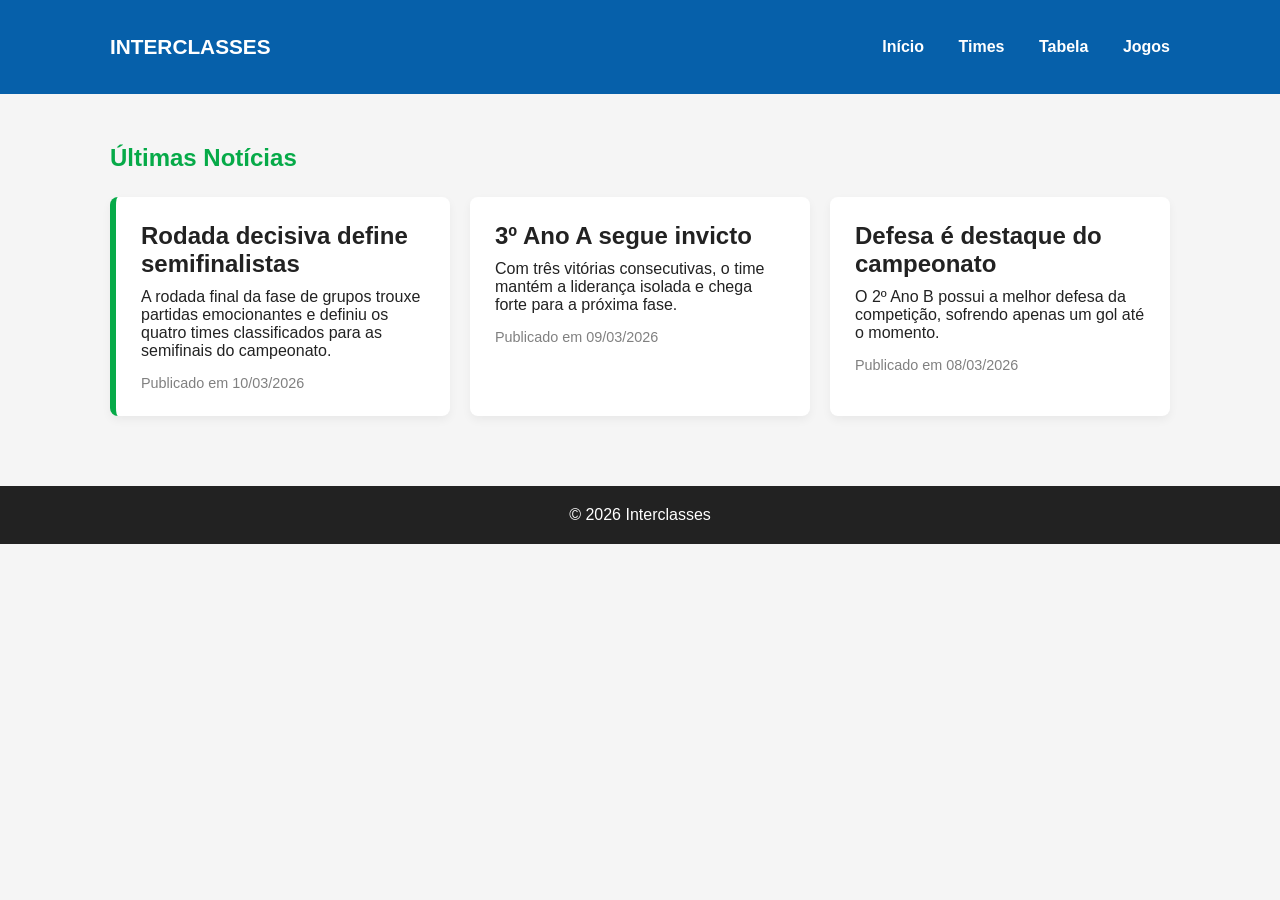
==== noticias.html @ 079131e8 "Add files via upload" ====
<!DOCTYPE html>
<html lang="pt-BR">
<head>
  <meta charset="UTF-8">
  <meta name="viewport" content="width=device-width, initial-scale=1.0">
  <title>Notícias - Interclasses</title>
  <link rel="stylesheet" href="style.css">
</head>
<body>

<header class="topbar">
  <div class="container nav">
    <div class="logo">INTERCLASSES</div>
    <nav>
      <a href="index.html">Início</a>
      <a href="#">Times</a>
      <a href="#">Tabela</a>
      <a href="#">Jogos</a>
    </nav>
  </div>
</header>

<main class="container">

  <section class="news-page">
    <h1>Últimas Notícias</h1>

    <div class="news-grid">

      <article class="news-card destaque">
        <h2>Rodada decisiva define semifinalistas</h2>
        <p>
          A rodada final da fase de grupos trouxe partidas emocionantes
          e definiu os quatro times classificados para as semifinais do campeonato.
        </p>
        <span class="data">Publicado em 10/03/2026</span>
      </article>

      <article class="news-card">
        <h2>3º Ano A segue invicto</h2>
        <p>
          Com três vitórias consecutivas, o time mantém a liderança isolada
          e chega forte para a próxima fase.
        </p>
        <span class="data">Publicado em 09/03/2026</span>
      </article>

      <article class="news-card">
        <h2>Defesa é destaque do campeonato</h2>
        <p>
          O 2º Ano B possui a melhor defesa da competição,
          sofrendo apenas um gol até o momento.
        </p>
        <span class="data">Publicado em 08/03/2026</span>
      </article>

    </div>
  </section>

</main>

<footer>
  <p>© 2026 Interclasses</p>
</footer>

<script src="script.js"></script>
</body>
</html>
---- style.css ----
* {
  margin: 0;
  padding: 0;
  box-sizing: border-box;
  font-family: Arial, Helvetica, sans-serif;
}

body {
  background: #f5f5f5;
  color: #222;
}

/* HEADER */
.topbar {
  background: #0660aa; /* verde estilo ge */
  padding: 15px 0;
  color: white;
}

.nav {
  display: flex;
  justify-content: space-between;
  align-items: center;
}

.logo {
  font-weight: bold;
  font-size: 1.3rem;
}

nav a {
  color: white;
  text-decoration: none;
  margin-left: 30px;
  font-weight: 600;
}

nav a:hover {
  opacity: 0.8;
}

.container {
  max-width: 1100px;
  margin: auto;
  padding: 20px;
}

/* HERO */
.hero {
  background: white;
  padding: 40px;
  border-radius: 8px;
  margin-top: 30px;
  box-shadow: 0 4px 10px rgba(0,0,0,0.05);
}

.hero h1 {
  font-size: 2.5rem;
  color: #0660aa;
  margin-bottom: 15px;
}

.hero button {
  margin-top: 15px;
  padding: 10px 20px;
  border: none;
  background: #0660aa;
  color: white;
  font-weight: bold;
  cursor: pointer;
  border-radius: 5px;
}

.hero button:hover {
  background: #05438a;
}

/* TABELA */
.tabela-section {
  margin-top: 40px;
}

.tabela-section h2 {
  margin-bottom: 15px;
}

table {
  width: 100%;
  border-collapse: collapse;
  background: white;
  border-radius: 8px;
  overflow: hidden;
}

th {
  background: #0660aa;
  color: white;
  padding: 12px;
}

td {
  padding: 12px;
  text-align: center;
}

tr:nth-child(even) {
  background: #f2f2f2;
}

.atualizar-btn {
  margin-top: 15px;
  padding: 10px 20px;
  border: none;
  background: #222;
  color: white;
  cursor: pointer;
  border-radius: 5px;
}

.atualizar-btn:hover {
  background: #000;
}

/* FOOTER */
footer {
  margin-top: 50px;
  background: #222;
  color: white;
  text-align: center;
  padding: 20px;
}

.news-page {
  margin-top: 30px;
}

.news-page h1 {
  color: #06aa48;
  margin-bottom: 25px;
}

.news-grid {
  display: grid;
  grid-template-columns: repeat(auto-fit, minmax(300px, 1fr));
  gap: 20px;
}

.news-card {
  background: white;
  padding: 25px;
  border-radius: 8px;
  box-shadow: 0 4px 10px rgba(0,0,0,0.05);
  transition: 0.3s;
}

.news-card:hover {
  transform: translateY(-5px);
}

.news-card h2 {
  margin-bottom: 10px;
}

.news-card .data {
  display: block;
  margin-top: 15px;
  font-size: 0.9rem;
  color: gray;
}

.destaque {
  border-left: 6px solid #06aa48;
}
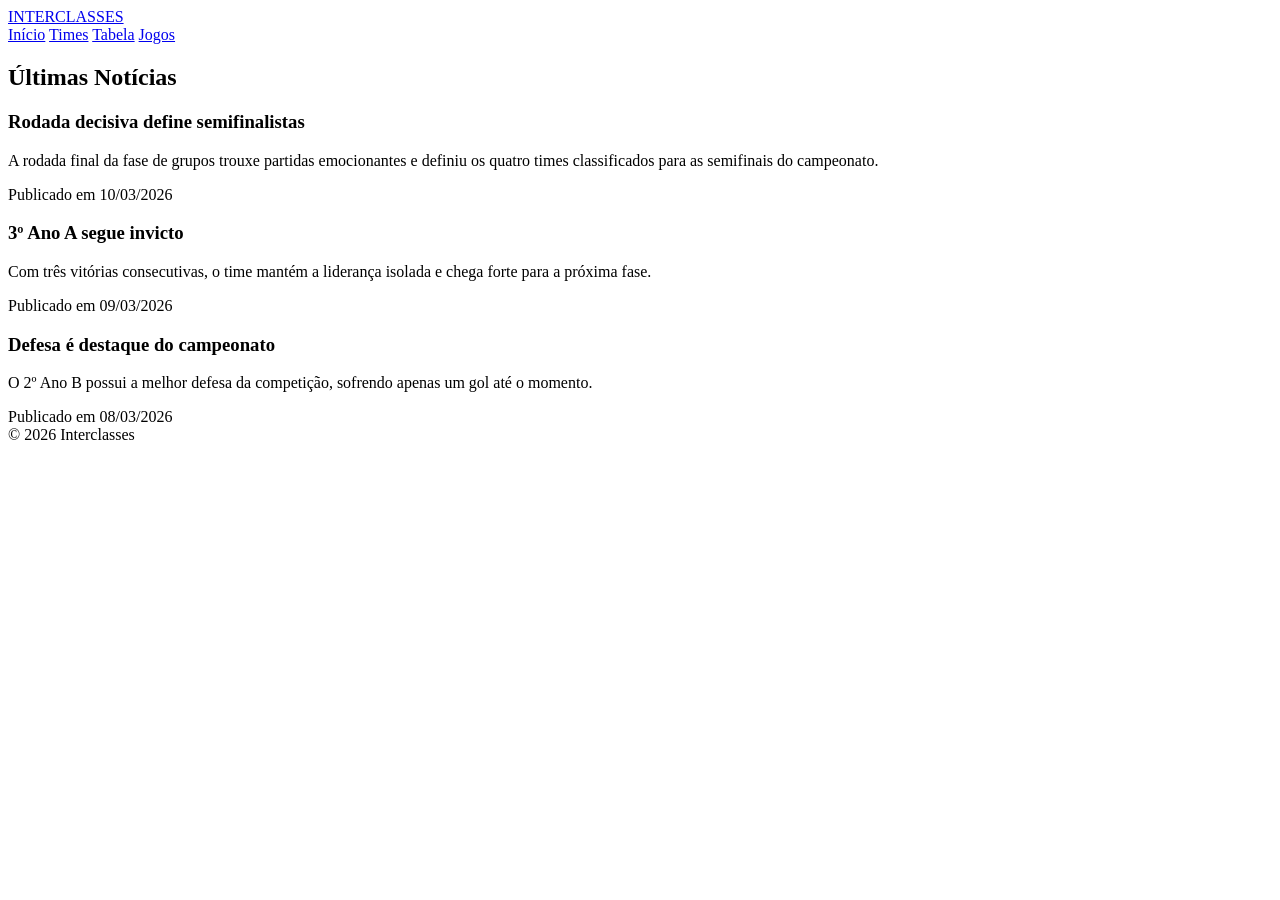
==== commit 5701e87d: "Atualizar o noticias.html" ====
--- a/noticias.html
+++ b/noticias.html
@@ -1,68 +1,51 @@
-<!DOCTYPE html>
-<html lang="pt-BR">
-<head>
-  <meta charset="UTF-8">
-  <meta name="viewport" content="width=device-width, initial-scale=1.0">
-  <title>Notícias - Interclasses</title>
-  <link rel="stylesheet" href="style.css">
-</head>
-<body>
-
-<header class="topbar">
-  <div class="container nav">
-    <div class="logo">INTERCLASSES</div>
-    <nav>
-      <a href="index.html">Início</a>
-      <a href="#">Times</a>
-      <a href="#">Tabela</a>
-      <a href="#">Jogos</a>
-    </nav>
-  </div>
-</header>
-
-<main class="container">
-
-  <section class="news-page">
-    <h1>Últimas Notícias</h1>
-
-    <div class="news-grid">
-
-      <article class="news-card destaque">
-        <h2>Rodada decisiva define semifinalistas</h2>
-        <p>
-          A rodada final da fase de grupos trouxe partidas emocionantes
-          e definiu os quatro times classificados para as semifinais do campeonato.
-        </p>
-        <span class="data">Publicado em 10/03/2026</span>
-      </article>
-
-      <article class="news-card">
-        <h2>3º Ano A segue invicto</h2>
-        <p>
-          Com três vitórias consecutivas, o time mantém a liderança isolada
-          e chega forte para a próxima fase.
-        </p>
-        <span class="data">Publicado em 09/03/2026</span>
-      </article>
-
-      <article class="news-card">
-        <h2>Defesa é destaque do campeonato</h2>
-        <p>
-          O 2º Ano B possui a melhor defesa da competição,
-          sofrendo apenas um gol até o momento.
-        </p>
-        <span class="data">Publicado em 08/03/2026</span>
-      </article>
-
-    </div>
-  </section>
-
-</main>
-
-<footer>
-  <p>© 2026 Interclasses</p>
-</footer>
-
-<script src="script.js"></script>
-</body>
+<!DOCTYPE html>
+<html lang="pt-br">
+<head>
+    <meta charset="UTF-8">
+    <title>Notícias - Interclasses</title>
+    <link rel="stylesheet" href="css/style.css">
+</head>
+<body>
+
+<header>
+    <div class="logo">
+        <a href="index.html">INTERCLASSES</a>
+    </div>
+    <nav>
+        <a href="index.html">Início</a>
+        <a href="#">Times</a>
+        <a href="#">Tabela</a>
+        <a href="#">Jogos</a>
+    </nav>
+</header>
+
+<section class="pagina-noticias">
+    <h1>Últimas Notícias</h1>
+
+    <div class="cards">
+        <div class="card destaque">
+            <h3>Rodada decisiva define semifinalistas</h3>
+            <p>A rodada final da fase de grupos trouxe partidas emocionantes e definiu os quatro times classificados para as semifinais do campeonato.</p>
+            <span>Publicado em 10/03/2026</span>
+        </div>
+
+        <div class="card">
+            <h3>3º Ano A segue invicto</h3>
+            <p>Com três vitórias consecutivas, o time mantém a liderança isolada e chega forte para a próxima fase.</p>
+            <span>Publicado em 09/03/2026</span>
+        </div>
+
+        <div class="card">
+            <h3>Defesa é destaque do campeonato</h3>
+            <p>O 2º Ano B possui a melhor defesa da competição, sofrendo apenas um gol até o momento.</p>
+            <span>Publicado em 08/03/2026</span>
+        </div>
+    </div>
+</section>
+
+<footer>
+    © 2026 Interclasses
+</footer>
+
+</body>
 </html>
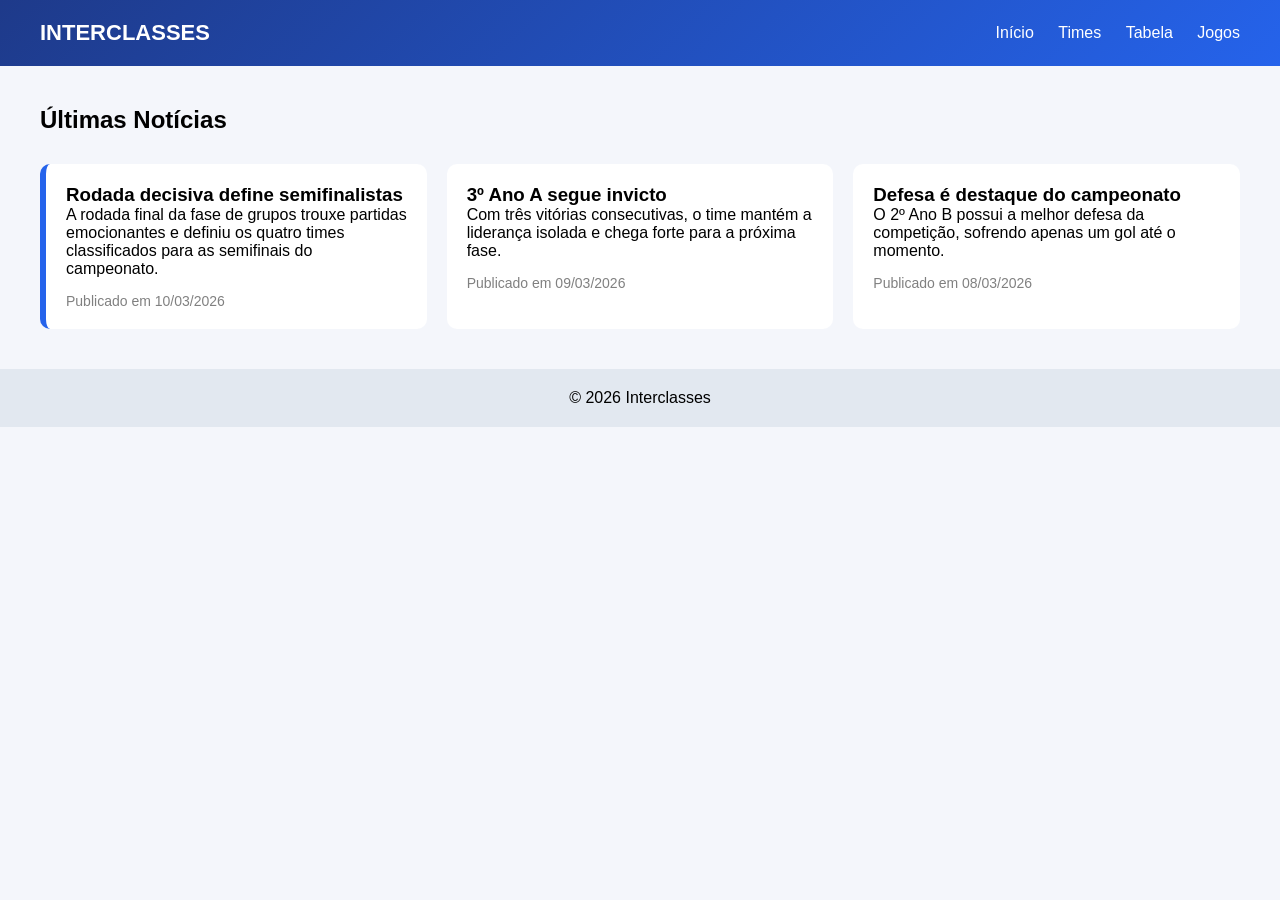
==== commit 15fd4d24: "Atualizar o noticias.html" ====
--- a/noticias.html
+++ b/noticias.html
@@ -3,7 +3,7 @@
 <head>
     <meta charset="UTF-8">
     <title>Notícias - Interclasses</title>
-    <link rel="stylesheet" href="css/style.css">
+    <link rel="stylesheet" href="style.css">
 </head>
 <body>
 
--- a/style.css
+++ b/style.css
@@ -0,0 +1,148 @@
+* {
+    margin: 0;
+    padding: 0;
+    box-sizing: border-box;
+    font-family: Arial, sans-serif;
+}
+
+body {
+    background-color: #f4f6fb;
+}
+
+/* HEADER */
+header {
+    background: linear-gradient(135deg, #1e3a8a, #2563eb);
+    color: white;
+    padding: 20px 40px;
+    display: flex;
+    justify-content: space-between;
+    align-items: center;
+}
+
+.logo {
+    font-size: 22px;
+    font-weight: bold;
+}
+
+.logo a {
+    text-decoration: none;
+    color: white;
+}
+
+nav a {
+    color: white;
+    text-decoration: none;
+    margin-left: 20px;
+}
+
+nav a:hover {
+    text-decoration: underline;
+}
+
+/* NOTÍCIAS DESTAQUE */
+.noticias-destaque {
+    background: white;
+    margin: 40px;
+    padding: 40px;
+    border-radius: 10px;
+}
+
+.noticias-destaque h1 {
+    margin-bottom: 10px;
+}
+
+.btn {
+    display: inline-block;
+    margin-top: 20px;
+    padding: 10px 20px;
+    background-color: #2563eb;
+    color: white;
+    text-decoration: none;
+    border-radius: 6px;
+}
+
+.btn:hover {
+    background-color: #1e40af;
+}
+
+/* TABELA */
+.tabela {
+    margin: 40px;
+}
+
+.tabela h2 {
+    margin-bottom: 20px;
+}
+
+table {
+    width: 100%;
+    border-collapse: collapse;
+    background: white;
+    border-radius: 10px;
+    overflow: hidden;
+}
+
+thead {
+    background-color: #2563eb;
+    color: white;
+}
+
+th, td {
+    padding: 15px;
+    text-align: center;
+}
+
+tr:nth-child(even) {
+    background-color: #f1f5f9;
+}
+
+.btn-secundario {
+    margin-top: 20px;
+    padding: 10px 20px;
+    background-color: #1e3a8a;
+    color: white;
+    border: none;
+    border-radius: 6px;
+    cursor: pointer;
+}
+
+.btn-secundario:hover {
+    background-color: #172554;
+}
+
+/* PÁGINA NOTÍCIAS */
+.pagina-noticias {
+    margin: 40px;
+}
+
+.cards {
+    display: grid;
+    grid-template-columns: repeat(auto-fit, minmax(280px, 1fr));
+    gap: 20px;
+    margin-top: 30px;
+}
+
+.card {
+    background: white;
+    padding: 20px;
+    border-radius: 10px;
+}
+
+.card span {
+    display: block;
+    margin-top: 15px;
+    font-size: 14px;
+    color: gray;
+}
+
+.destaque {
+    border-left: 6px solid #2563eb;
+}
+
+/* FOOTER */
+footer {
+    text-align: center;
+    padding: 20px;
+    margin-top: 40px;
+    background-color: #e2e8f0;
+}
